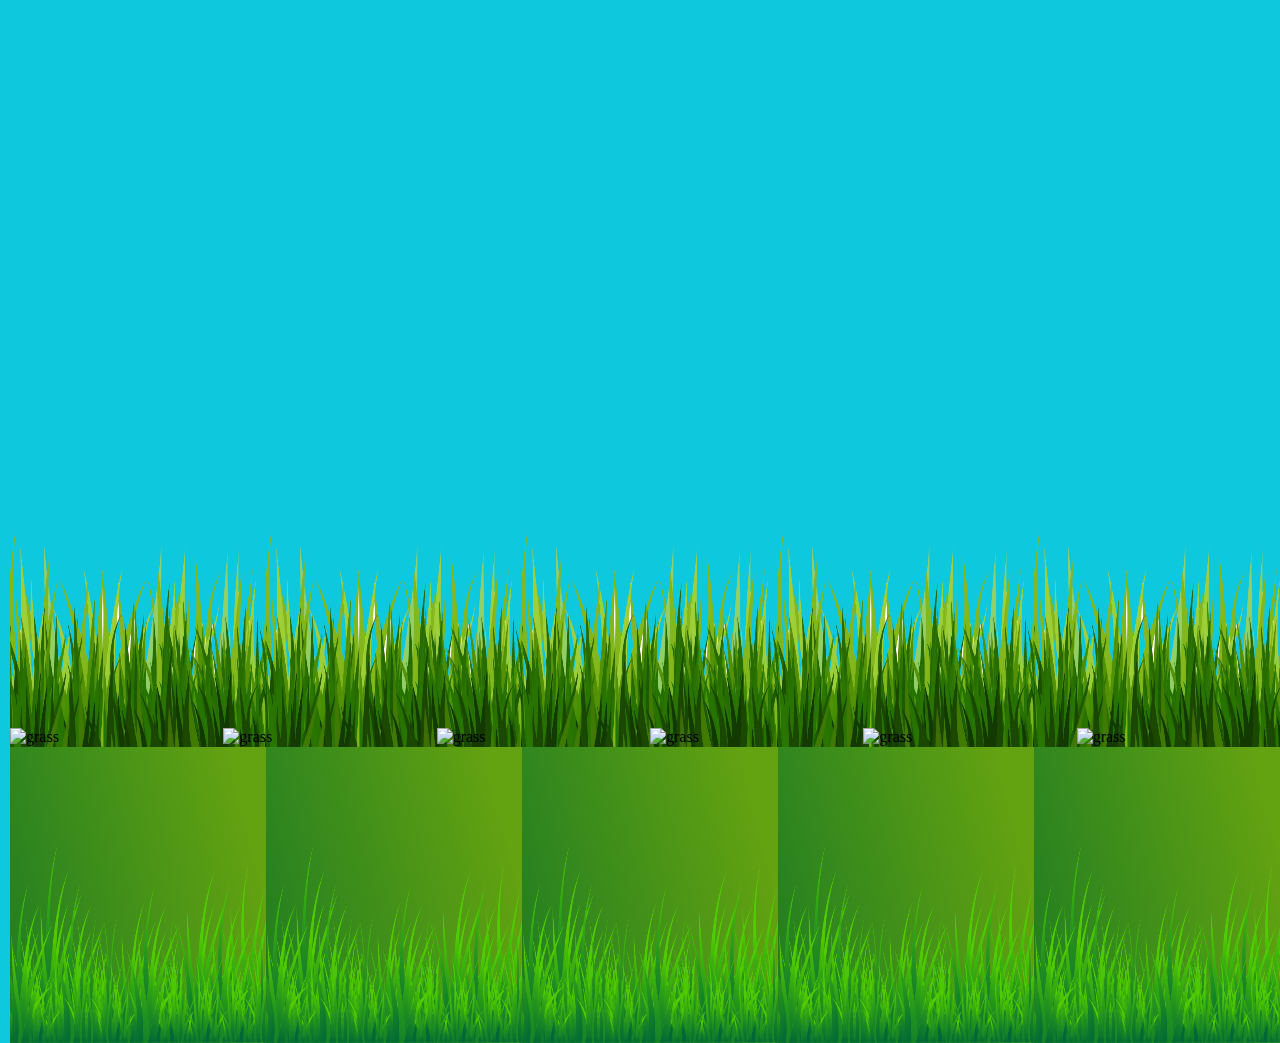
==== Gamescreen.html @ 6d512bff "Completed gamescreen backround" ====
<!DOCTYPE html>
<html lang="en">
<head>
    <meta charset="UTF-8">
    <meta name="viewport" content="width=device-width, initial-scale=1.0">
    <title>Document</title>
    <link rel = "stylesheet" href = style2.css>
</head>
<body>
    <footer id = "footer1">
        <img src = "grass2.png">
        <img src = "grass2.png">
        <img src = "grass2.png">
        <img src = "grass2.png">
        <img src = "grass2.png">

    </footer>
    <footer id = "footer2" class ="g3">
        <img src = "grass3.png">
        <img src = "grass3.png">
        <img src = "grass3.png">
        <img src = "grass3.png">
        <img src = "grass3.png">
        <img src = "grass3.png">
    </footer>
    <footer>
        <img src = "Fresh_Green_Grass_PNG_Clip_Art_Image.png" alt = "grass">
        <img src = "Fresh_Green_Grass_PNG_Clip_Art_Image.png" alt = "grass">
        <img src = "Fresh_Green_Grass_PNG_Clip_Art_Image.png" alt = "grass">
        <img src = "Fresh_Green_Grass_PNG_Clip_Art_Image.png" alt = "grass">
        <img src = "Fresh_Green_Grass_PNG_Clip_Art_Image.png" alt = "grass">
        <img src = "Fresh_Green_Grass_PNG_Clip_Art_Image.png" alt = "grass">
    </footer>
</body>
</html>
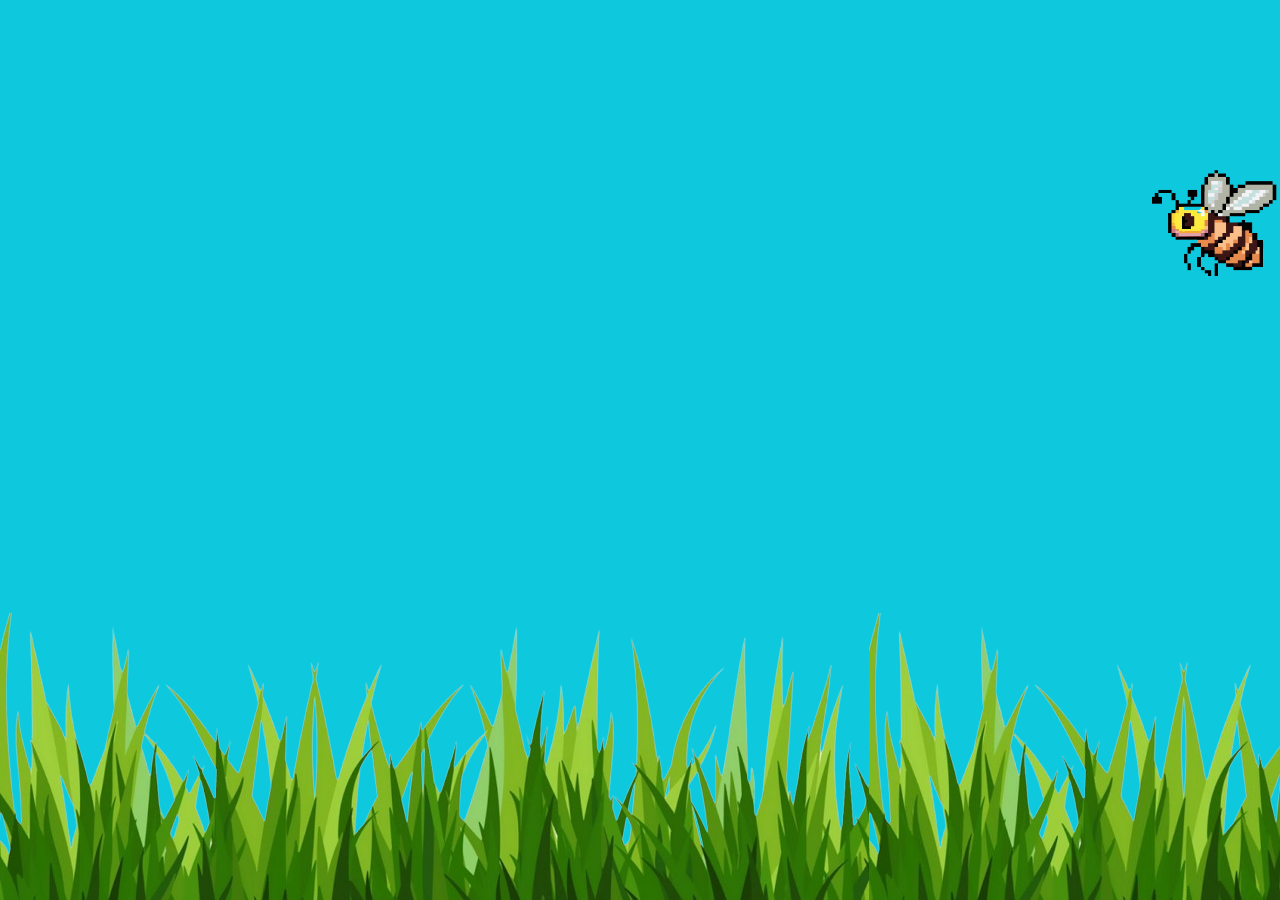
==== commit edf48d6b: "Added functuality to the bee" ====
--- a/Gamescreen.html
+++ b/Gamescreen.html
@@ -7,29 +7,19 @@
     <link rel = "stylesheet" href = style2.css>
 </head>
 <body>
-    <footer id = "footer1">
-        <img src = "grass2.png">
-        <img src = "grass2.png">
-        <img src = "grass2.png">
-        <img src = "grass2.png">
-        <img src = "grass2.png">
-
+    <div id = "bee">
+        <img src = "beeimage.png">
+    </div>
+    <div>
+        
+    </div>
+   
+    <footer>
+        
+        <img src = "newgrass-removebg-preview.png">
+        <img src = "newgrass-removebg-preview.png">
+        
     </footer>
-    <footer id = "footer2" class ="g3">
-        <img src = "grass3.png">
-        <img src = "grass3.png">
-        <img src = "grass3.png">
-        <img src = "grass3.png">
-        <img src = "grass3.png">
-        <img src = "grass3.png">
-    </footer>
-    <footer>
-        <img src = "Fresh_Green_Grass_PNG_Clip_Art_Image.png" alt = "grass">
-        <img src = "Fresh_Green_Grass_PNG_Clip_Art_Image.png" alt = "grass">
-        <img src = "Fresh_Green_Grass_PNG_Clip_Art_Image.png" alt = "grass">
-        <img src = "Fresh_Green_Grass_PNG_Clip_Art_Image.png" alt = "grass">
-        <img src = "Fresh_Green_Grass_PNG_Clip_Art_Image.png" alt = "grass">
-        <img src = "Fresh_Green_Grass_PNG_Clip_Art_Image.png" alt = "grass">
-    </footer>
+    <script src="script.js"></script>
 </body>
 </html>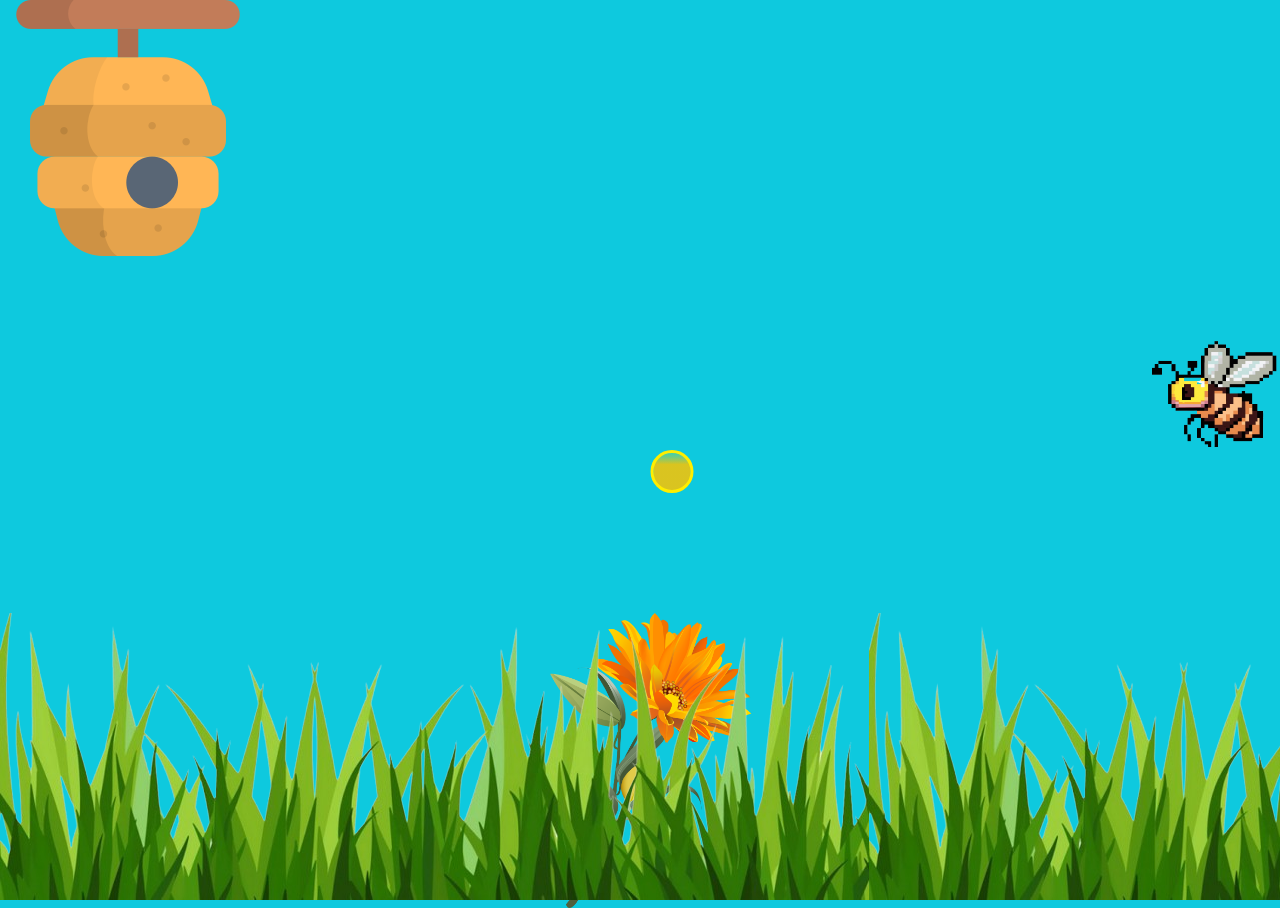
==== commit 4aaeda89: "Added pollen functunality" ====
--- a/Gamescreen.html
+++ b/Gamescreen.html
@@ -7,17 +7,23 @@
     <link rel = "stylesheet" href = style2.css>
 </head>
 <body>
+    <img src = "beehive.png" id = "beehive">
     <div id = "bee">
         <img src = "beeimage.png">
-    </div>
-    <div>
         
     </div>
+    
    
-    <footer>
+    <footer id = "grass">
         
-        <img src = "newgrass-removebg-preview.png">
-        <img src = "newgrass-removebg-preview.png">
+        <img src = "newgrass-removebg-preview.png" class = "foot">
+        <img src = "newgrass-removebg-preview.png" class = "foot">
+        <div id = pollen>
+            
+        </div>
+        <div id = flower>
+            <img src = "PikPng.com_marigold-flower-png_820277.png" id ="rflower">
+        </div>
         
     </footer>
     <script src="script.js"></script>
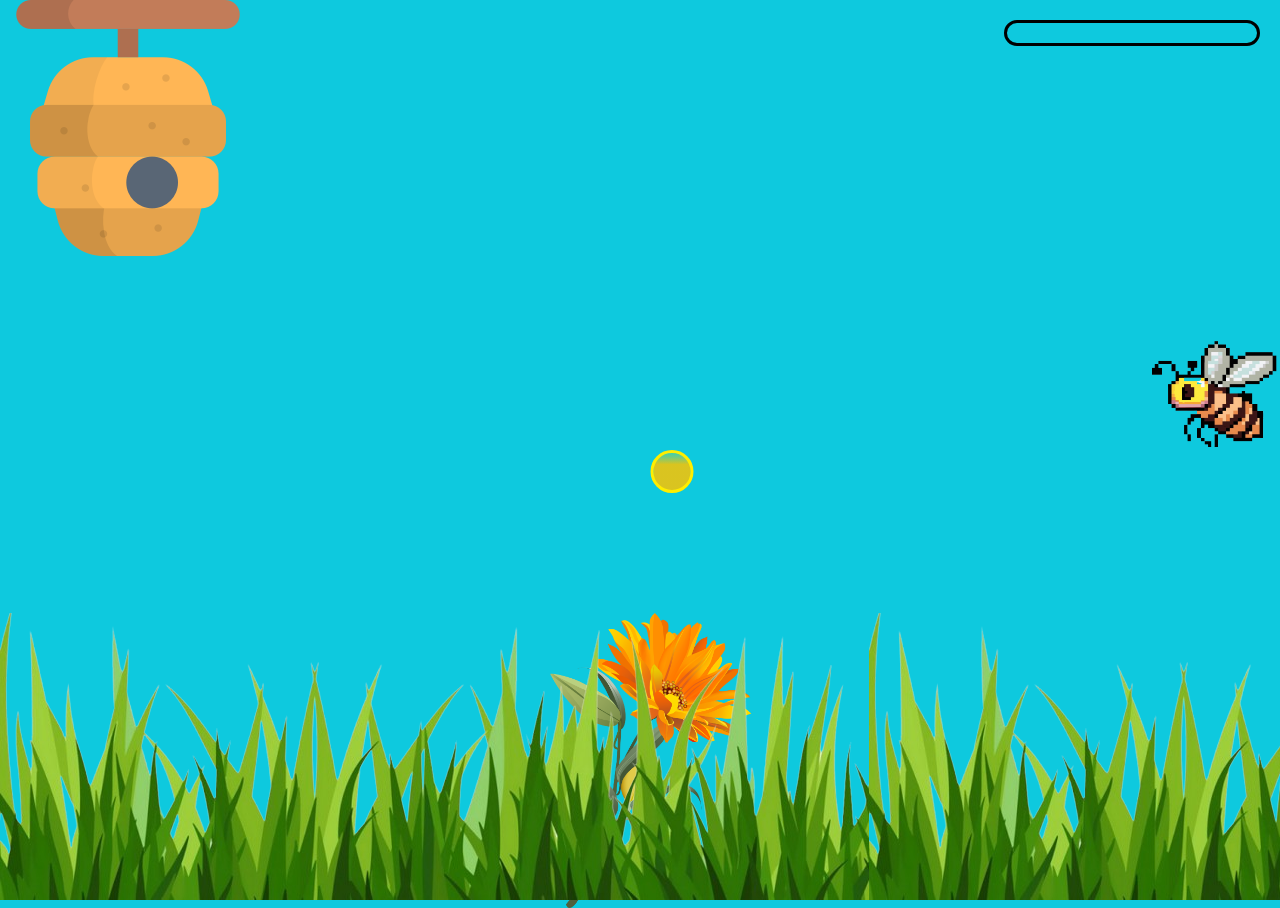
==== commit 5ad5a1ac: "Completed Pollen interaction adding infograph" ====
--- a/Gamescreen.html
+++ b/Gamescreen.html
@@ -7,7 +7,14 @@
     <link rel = "stylesheet" href = style2.css>
 </head>
 <body>
+    <div class = "top">
     <img src = "beehive.png" id = "beehive">
+    <div id = "progressbar">
+        <div id = "pfill">
+
+        </div>
+    </div>
+    </div>
     <div id = "bee">
         <img src = "beeimage.png">
         
@@ -26,6 +33,6 @@
         </div>
         
     </footer>
-    <script src="script.js"></script>
+    <script src="script2.js"></script>
 </body>
 </html>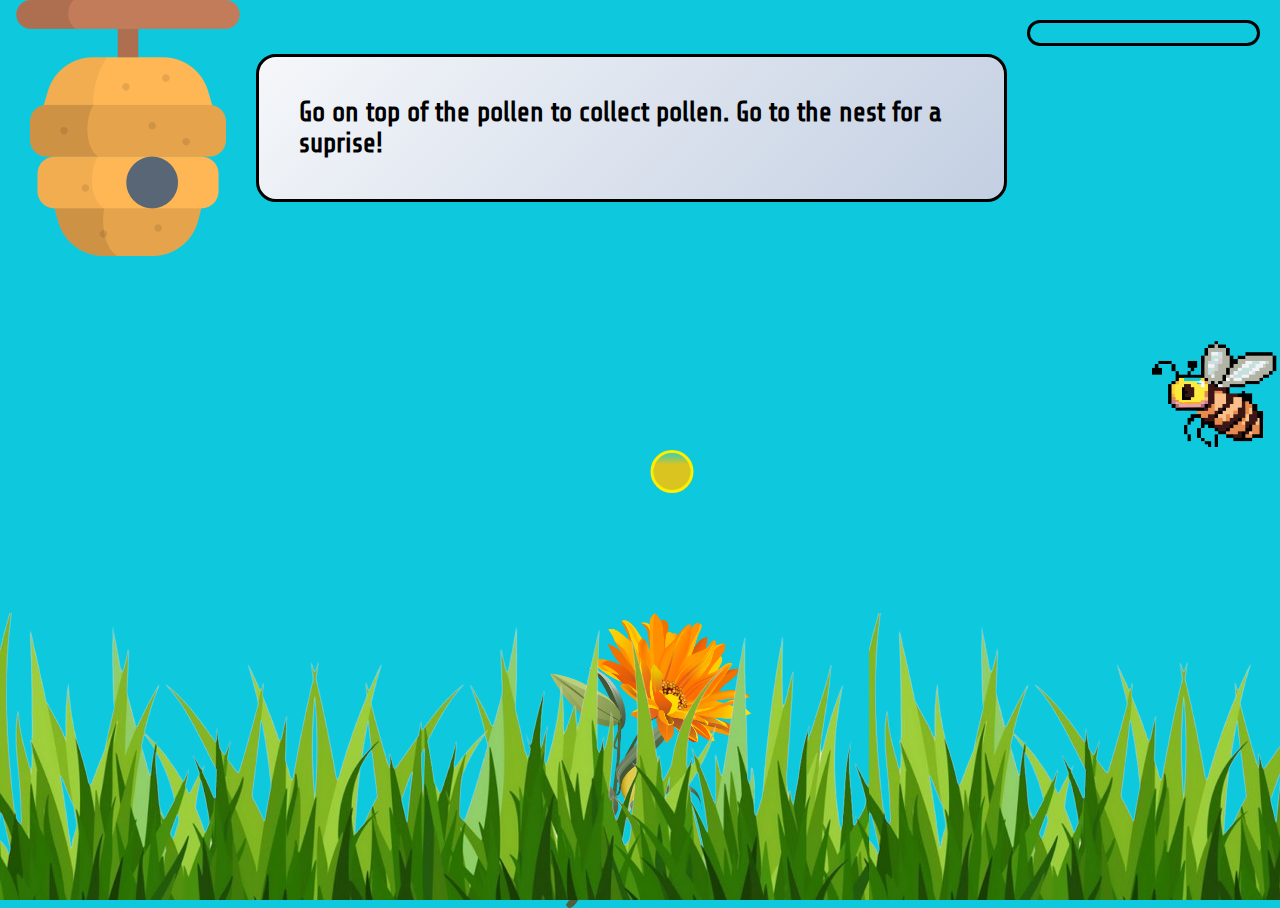
==== commit 01694668: "First draft complete" ====
--- a/Gamescreen.html
+++ b/Gamescreen.html
@@ -5,10 +5,14 @@
     <meta name="viewport" content="width=device-width, initial-scale=1.0">
     <title>Document</title>
     <link rel = "stylesheet" href = style2.css>
+    <link rel="preconnect" href="https://fonts.googleapis.com">
+    <link rel="preconnect" href="https://fonts.gstatic.com" crossorigin>
+    <link href="https://fonts.googleapis.com/css2?family=Share+Tech&display=swap" rel="stylesheet">
 </head>
 <body>
     <div class = "top">
     <img src = "beehive.png" id = "beehive">
+    <p id = "instructions" class = "share-tech-regular"> Go on top of the pollen to collect pollen. Go to the nest for a suprise!</p>
     <div id = "progressbar">
         <div id = "pfill">
 
@@ -30,6 +34,7 @@
         </div>
         <div id = flower>
             <img src = "PikPng.com_marigold-flower-png_820277.png" id ="rflower">
+            
         </div>
         
     </footer>
